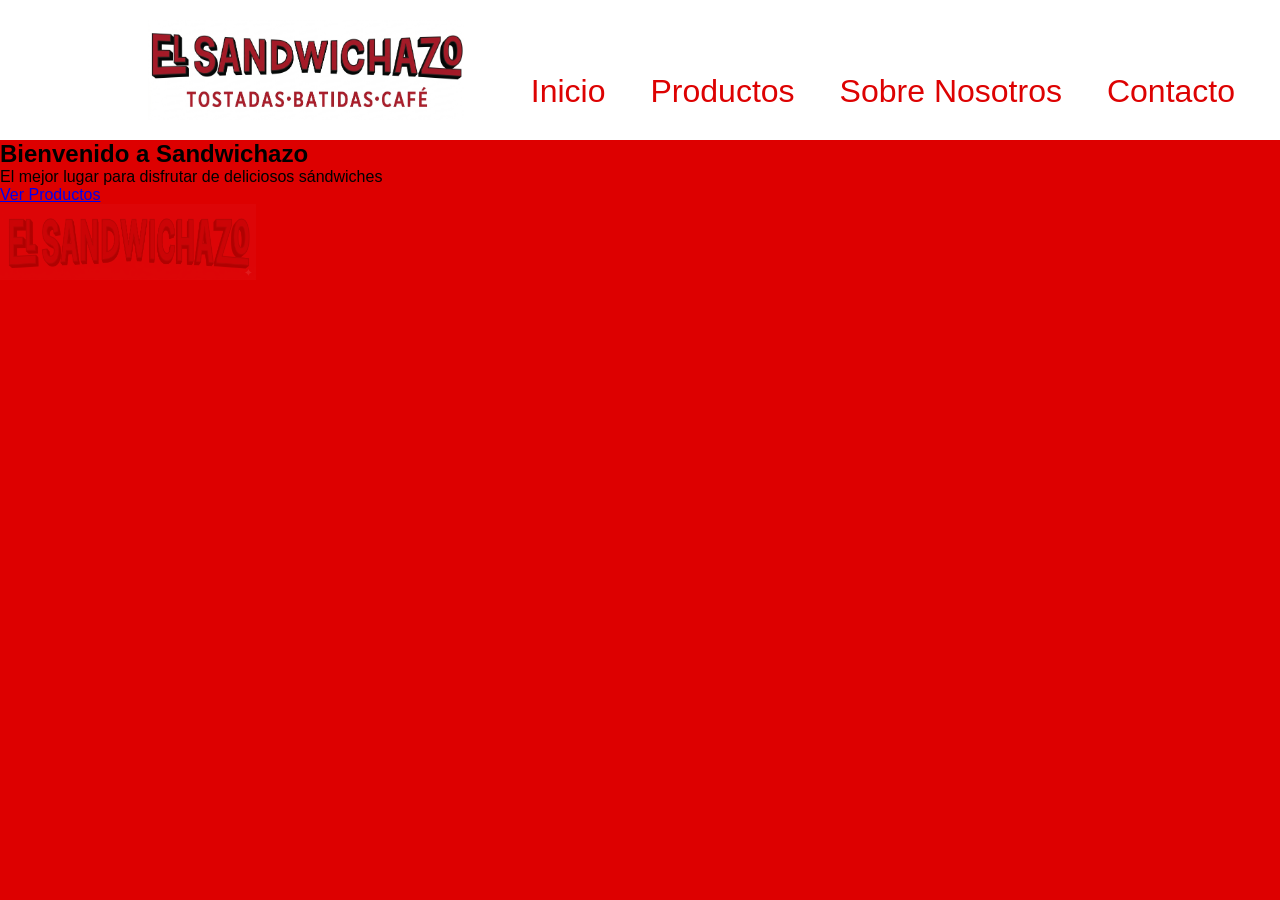
==== index.html @ 324aee23 "Inicio de proyecto" ====
<!DOCTYPE html>
<html lang="en">

<head>
    <meta charset="UTF-8">
    <meta name="viewport" content="width=device-width, initial-scale=1.0">
    <title>Sandwichazo - Home</title>
    <link rel="stylesheet" href="style.css">
    <link href="index.html" rel="stylesheet">
</head>

<body>

    <header>
        <nav>
            <div class="logo">
                <img src="imagenes/Sandwichazo.png" alt="Logo de Sandwichazo" class="logo">
            </div>

            <ul class="nav-links">
                <li><a href="index.html">Inicio</a></li>
                <li><a href="productos.html">Productos</a></li>
                <li><a href="nosotros.html">Sobre Nosotros</a></li>
                <li><a href="contacto.html">Contacto</a></li>
            </ul>
        </nav>
    </header>

    <main>

        <section class="hero">
            <h1>Bienvenido a Sandwichazo</h1>
            <p>El mejor lugar para disfrutar de deliciosos sándwiches</p>
            <a href="productos.html" class="btn">Ver Productos</a>
        </section>
    </main>

    <figure>
    <img src="imagenes/sandwichazo_fondo.png" class="hero-image">
    </figure>


</body>

</html>
---- style.css ----
* {
    margin: 0;
    padding: 0;
    box-sizing: border-box;
    font-family: 'Poppins', sans-serif;
}

nav {
    display: flex;
    justify-content: space-between;
    align-items: flex-end;
    padding: 20px;
    background-color: #ffffff;
    width: 100%;
}

body {
    background-color: #dd0000;
}

.logo {
    height: 100px;
    width: 380px;
    display: flex;
    align-self: flex-start;
    padding-left: 4rem;
}

.nav-links {
    display: flex;
    gap: 20px;
    list-style: none;
    text-decoration: none;
    font-size: large;
    padding: auto;
    justify-content: center;
}

li {
    text-decoration: none;
    color: #000000;
    font-size: 32px;
    padding-bottom: 10px;
    padding-right: 25px;
    color: #dd0202;
}

.nav-links a {
    display: flex;
    text-decoration: none;
    color: inherit;
    font-family: 'Poppins', sans-serif;
}

.hero-image {
    width: 20%;
    height: auto;
    background-image: url('imagenes/sandwichazo_fondo.png');
    background-repeat: repeat;
    background-size: 100% 100%;
    display: flex;
    opacity: 0.2;
}
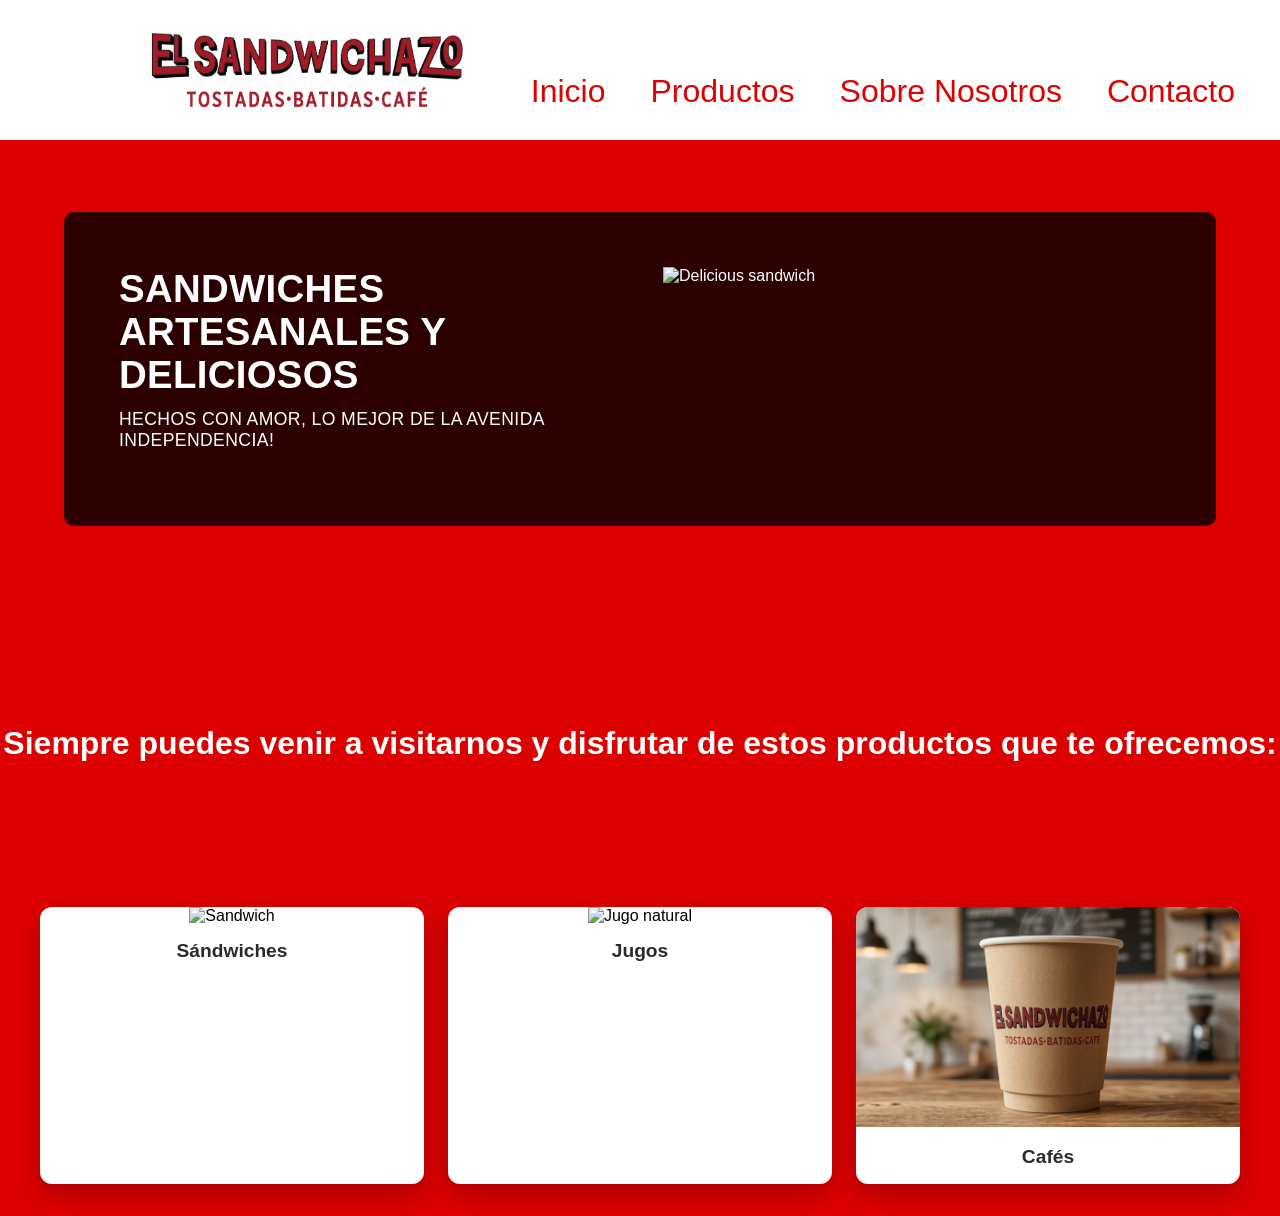
==== commit c47b7478: "-Creada pagina de inicio, que contiene una imagen principal, junto con algunas tarjetas que presenta" ====
--- a/index.html
+++ b/index.html
@@ -27,17 +27,50 @@
     </header>
 
     <main>
+        <section class="hero">
+            <div class="cuadro">
+                <div class="hero-content">
+                    <h1>SANDWICHES ARTESANALES Y DELICIOSOS</h1>
+                    <p>Hechos con amor, lo mejor de la Avenida Independencia! </p>
+                </div>
 
-        <section class="hero">
-            <h1>Bienvenido a Sandwichazo</h1>
-            <p>El mejor lugar para disfrutar de deliciosos sándwiches</p>
-            <a href="productos.html" class="btn">Ver Productos</a>
+                <figure>
+                    <img style="width: 500px; height: 500px;"
+                        src="https://www.eatingwell.com/thmb/P1XRLZT3T2YEkgQeO8FWQxSO1pw=/750x0/filters:no_upscale():max_bytes(150000):strip_icc():format(webp)/Avocado-Tomato-Chicken-Sandwich-1x1-4686_preview_maxWidth_4000_maxHeight_4000_ppi_300_quality_100-af42b0d8afce4c63ab17edfdfbf9eeb9.jpg"
+                        alt="Delicious sandwich">
+                </figure>
+            </div>
         </section>
+
+        <h2>Siempre puedes venir a visitarnos y disfrutar de estos productos que te ofrecemos:</h2>
+
+
+        <section class="show-productos">
+            <figure class="product-card">
+                <img src="https://pedidosya.dhmedia.io/image/pedidosya/products/1d7ec2e7-6eec-4224-a663-f5ba7743fb82.jpeg?quality=90&height=400&width=600&webp=1"
+                    alt="Sandwich">
+                <figcaption>Sándwiches</figcaption>
+
+            </figure>
+
+            <figure class="product-card">
+                <img src="https://pedidosya.dhmedia.io/image/pedidosya/products/8ef64801-d48d-48f1-a53e-c1a8937b8f50.jpeg?quality=90&height=400&width=600&webp=1"
+                    alt="Jugo natural">
+                <figcaption>Jugos</figcaption>
+
+            </figure>
+
+            <figure class="product-card">
+                <img src="imagenes/cafe_sandwichazo.png"
+                    alt="Cafe caliente">
+                <figcaption>Cafés</figcaption>
+
+            </figure>
+
+        </section>
+
+
     </main>
-
-    <figure>
-    <img src="imagenes/sandwichazo_fondo.png" class="hero-image">
-    </figure>
 
 
 </body>
--- a/style.css
+++ b/style.css
@@ -52,12 +52,120 @@
     font-family: 'Poppins', sans-serif;
 }
 
-.hero-image {
-    width: 20%;
-    height: auto;
-    background-image: url('imagenes/sandwichazo_fondo.png');
-    background-repeat: repeat;
-    background-size: 100% 100%;
+.hero {
+    width: min(1200px, 95%);
+    min-height: 380px;
+    margin: 1.5rem auto;
+    border-radius: 14px;
+    overflow: hidden;
     display: flex;
-    opacity: 0.2;
+    align-items: center;
+    padding: 2.5rem;
+    color: #ffffff;
+    background-size: cover;
+    background-position: center;
+}
+
+.hero-content {
+    max-width: 520px;
+}
+
+.hero-content h1 {
+    font-size: clamp(1.4rem, 4vw, 2.4rem);
+    line-height: 1.12;
+    font-weight: 700;
+    letter-spacing: 0.3px;
+    margin-bottom: 0.8rem;
+}
+
+.hero-content p {
+    font-size: clamp(0.9rem, 1.8vw, 1.1rem);
+    text-transform: uppercase;
+    letter-spacing: 0.4px;
+    margin-bottom: 1.25rem;
+}
+
+.hero-btn {
+    display: inline-block;
+    text-decoration: none;
+    background-color: #ffffff;
+    color: #222222;
+    font-weight: 700;
+    font-size: 0.9rem;
+    padding: 0.7rem 1.2rem;
+    border-radius: 999px;
+}
+
+.hero-btn:hover {
+    background-color: #f2f2f2;
+}
+
+@media (max-width: 1500px) {
+    .hero {
+        min-height: 300px;
+        padding: 1.5rem;
+        background-position: 60% center;
+    }
+}
+
+.cuadro {
+    width: 100%;
+    margin: 1.5rem auto;
+    display: flex;
+    gap: 1.5rem;
+    flex-wrap: nowrap;
+    border-radius: 10px;
+    padding: 55px;
+    background-color: rgba(0, 0, 0, 0.8);
+}
+
+h2 {
+    color: #ffffff;
+    font-size: 2rem;
+    margin-bottom: 2rem;
+    padding-bottom: 3cm;
+    margin-top: 4cm;
+    text-align: center;
+}
+
+.show-productos {
+    width: min(1200px, 94%);
+    margin: 0 auto 2rem;
+    display: grid;
+    grid-template-columns: repeat(3, minmax(0, 1fr));
+    gap: 1.5rem;
+}
+
+.product-card {
+    background-color: #ffffff;
+    border-radius: 12px;
+    overflow: hidden;
+    text-align: center;
+    padding-bottom: 1rem;
+    box-shadow: 0 10px 24px rgba(0, 0, 0, 0.24);
+}
+
+.product-card img {
+    width: 100%;
+    height: 220px;
+    object-fit: cover;
+}
+
+.product-card figcaption {
+    margin-top: 0.9rem;
+    font-size: 1.2rem;
+    font-weight: 700;
+    color: #2a2a2a;
+}
+
+.product-card p {
+    margin-top: 0.35rem;
+    font-size: 1rem;
+    color: #5a5a5a;
+}
+
+@media (max-width: 900px) {
+    .show-productos {
+        grid-template-columns: 1fr;
+    }
 }
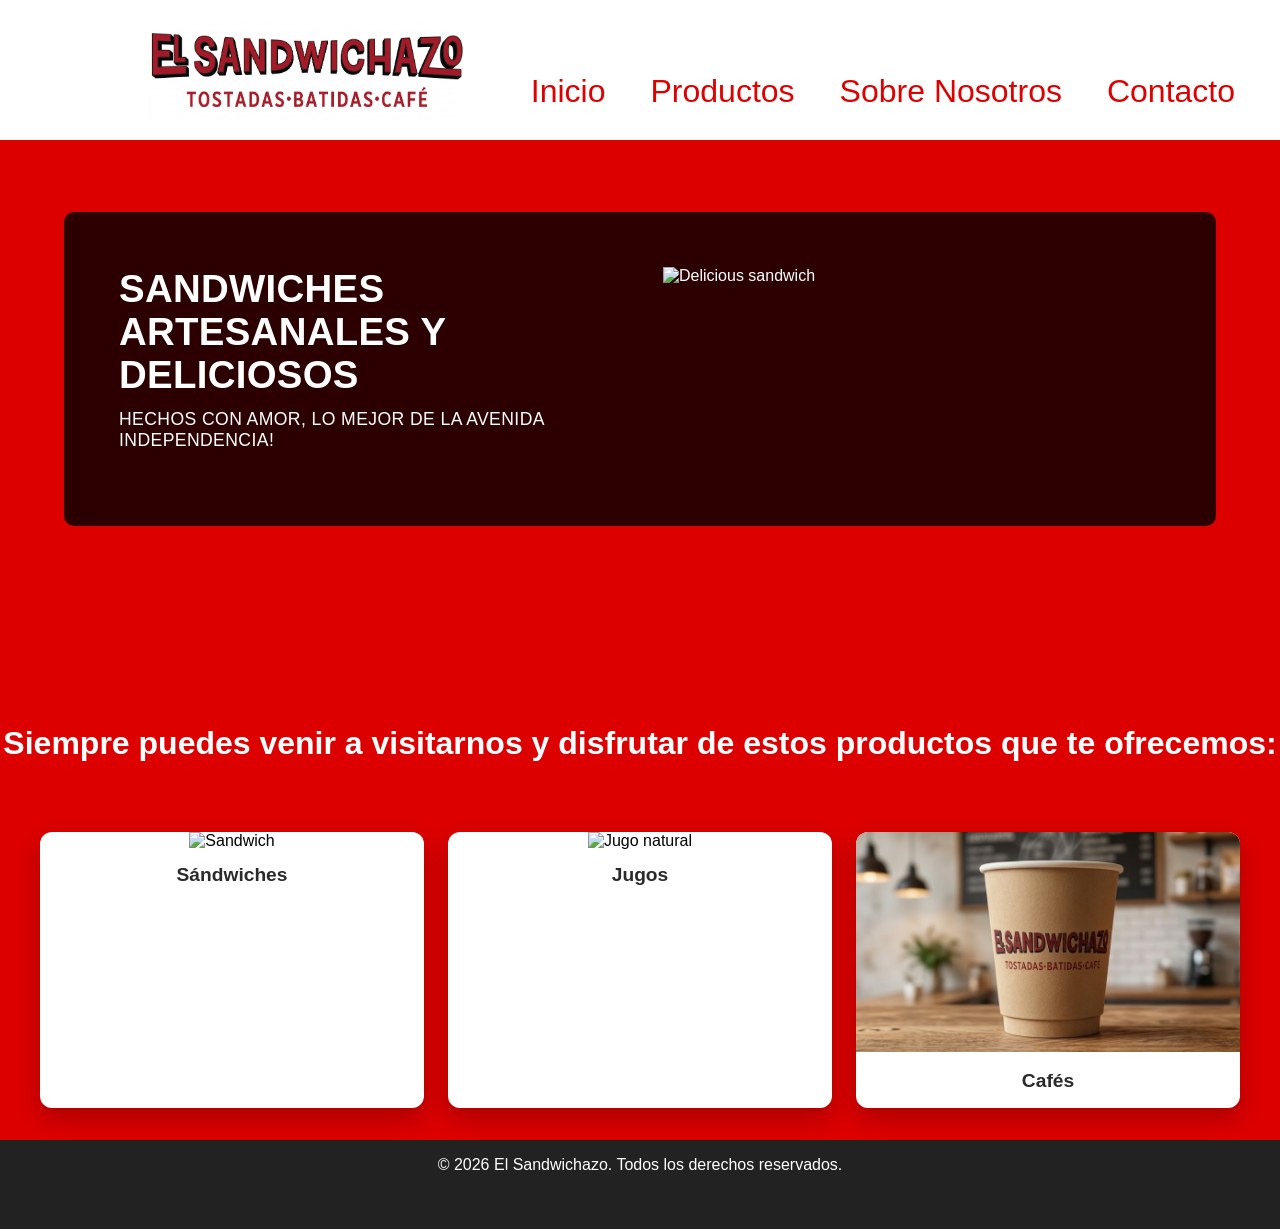
==== commit 5632ffcb: "Agregado Footer de pagina" ====
--- a/index.html
+++ b/index.html
@@ -7,6 +7,7 @@
     <title>Sandwichazo - Home</title>
     <link rel="stylesheet" href="style.css">
     <link href="index.html" rel="stylesheet">
+    <script src="https://kit.fontawesome.com/d42cd7ebcb.js" crossorigin="anonymous"></script>
 </head>
 
 <body>
@@ -70,6 +71,17 @@
         </section>
 
 
+        <footer>
+            <p>&copy; 2026 El Sandwichazo. Todos los derechos reservados.</p>
+
+            <div class="socials">
+                    <a href="#" aria-label="Twitter"><i class="fa-brands fa-twitter"></i></a>
+                    <a href="#" aria-label="Instagram"><i class="fa-brands fa-instagram"></i></a>
+                    <a href="#" aria-label="Facebook"><i class="fa-brands fa-facebook"></i></a>
+                </div>
+        </footer>
+
+
     </main>
 
 
--- a/style.css
+++ b/style.css
@@ -123,7 +123,7 @@
     color: #ffffff;
     font-size: 2rem;
     margin-bottom: 2rem;
-    padding-bottom: 3cm;
+    padding-bottom: 1cm;
     margin-top: 4cm;
     text-align: center;
 }
@@ -168,4 +168,38 @@
     .show-productos {
         grid-template-columns: 1fr;
     }
+}
+
+footer {
+    background-color: #222222;
+    color: #ffffff;
+    text-align: center;
+    padding: 1rem 0;
+    margin-top: 2rem;
+}
+
+footer p {
+    margin-bottom: 2.4rem;
+}
+
+.socials {
+    display: flex;
+    align-items: center;
+    font-size: 3.8rem;
+    gap: 16px;
+    margin-left: auto;
+    justify-content: center;
+    
+}
+
+.socials a {
+    color: #dce5f1;
+    text-decoration: none;
+    font-size: 1.2rem;
+    transition: color 0.2s ease;
+    font-size: 16px;
+}
+
+.socials a:hover {
+    color: #ffffff;
 }
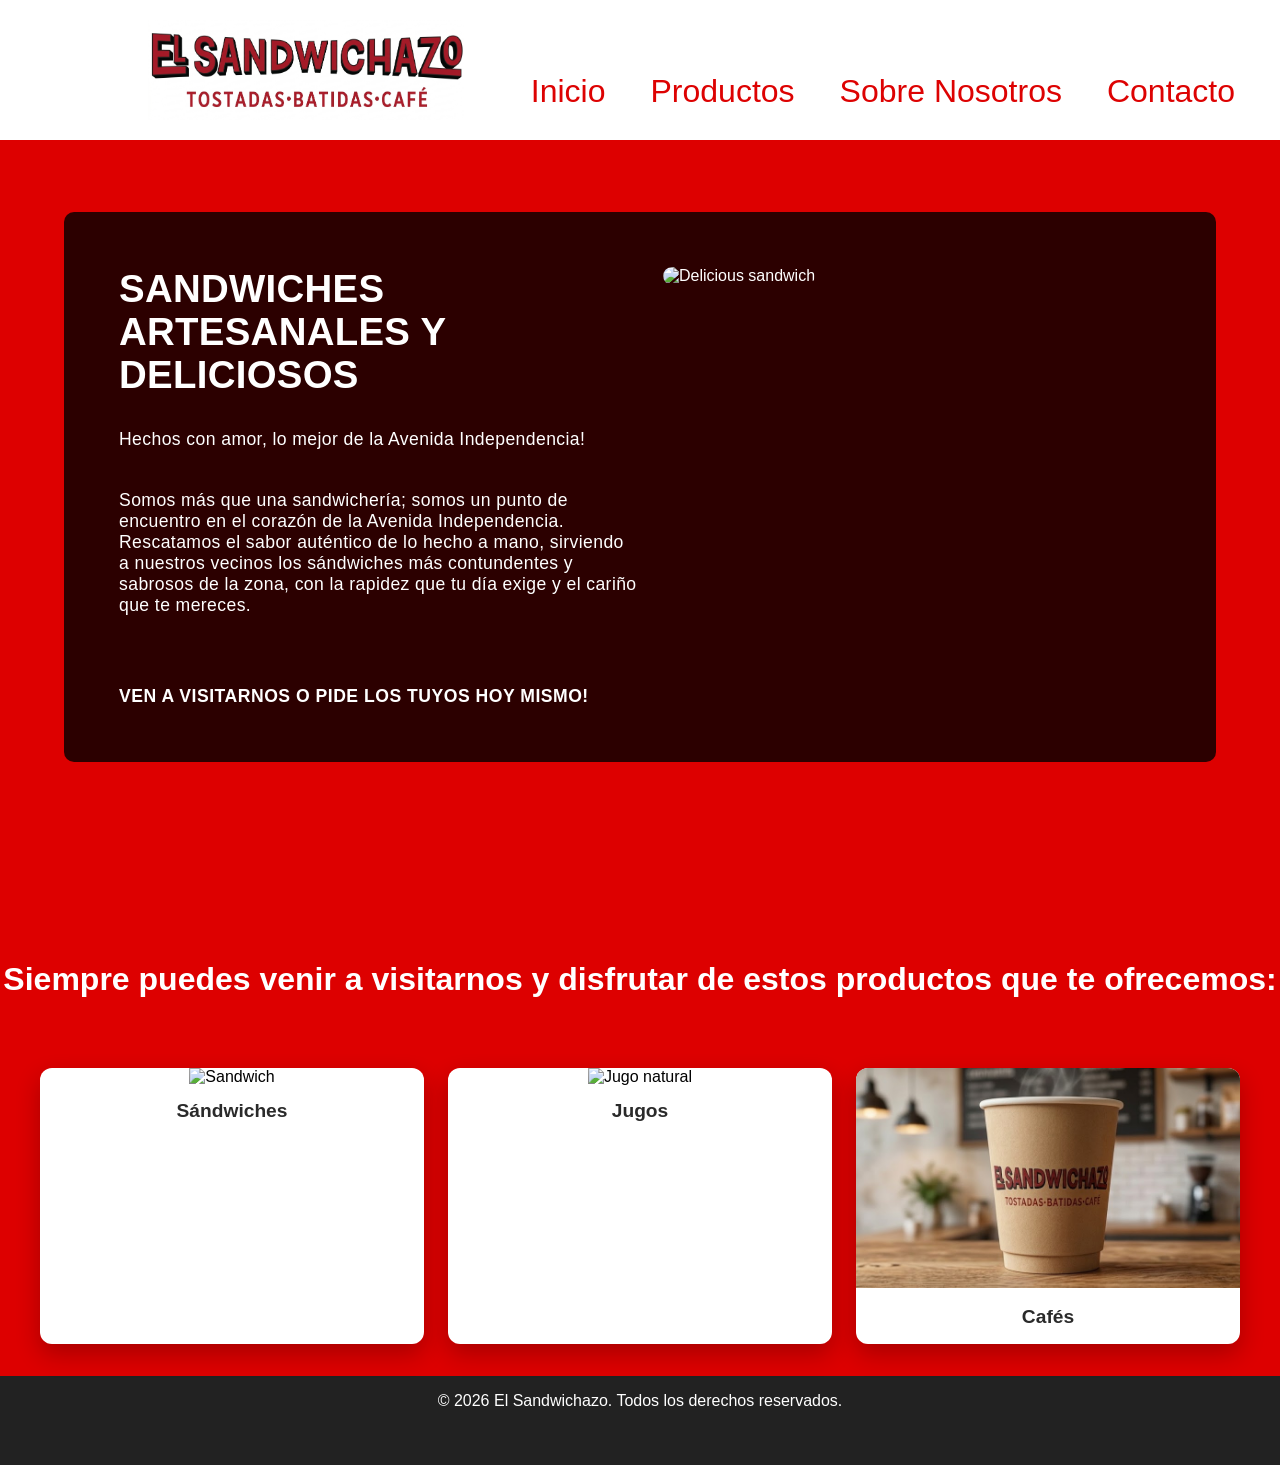
==== commit 06bb9c37: "-Agregado effecto hover a los links de navegacion -Agregado texto de relleno en pantalla inicio." ====
--- a/index.html
+++ b/index.html
@@ -33,10 +33,18 @@
                 <div class="hero-content">
                     <h1>SANDWICHES ARTESANALES Y DELICIOSOS</h1>
                     <p>Hechos con amor, lo mejor de la Avenida Independencia! </p>
+
+                    <p>Somos más que una sandwichería; somos un punto de encuentro en el corazón de la Avenida
+                        Independencia. Rescatamos el sabor auténtico de lo hecho a mano, sirviendo a nuestros vecinos
+                        los sándwiches más contundentes y sabrosos de la zona, con la rapidez que tu día exige y el
+                        cariño que te mereces.</p>
+
+                    <strong>Ven a visitarnos o pide los tuyos hoy mismo!</strong>
+
                 </div>
 
                 <figure>
-                    <img style="width: 500px; height: 500px;"
+                    <img style="width: 500px; height: 500px; border-radius: 10px;"
                         src="https://www.eatingwell.com/thmb/P1XRLZT3T2YEkgQeO8FWQxSO1pw=/750x0/filters:no_upscale():max_bytes(150000):strip_icc():format(webp)/Avocado-Tomato-Chicken-Sandwich-1x1-4686_preview_maxWidth_4000_maxHeight_4000_ppi_300_quality_100-af42b0d8afce4c63ab17edfdfbf9eeb9.jpg"
                         alt="Delicious sandwich">
                 </figure>
@@ -62,8 +70,7 @@
             </figure>
 
             <figure class="product-card">
-                <img src="imagenes/cafe_sandwichazo.png"
-                    alt="Cafe caliente">
+                <img src="imagenes/cafe_sandwichazo.png" alt="Cafe caliente">
                 <figcaption>Cafés</figcaption>
 
             </figure>
@@ -75,10 +82,10 @@
             <p>&copy; 2026 El Sandwichazo. Todos los derechos reservados.</p>
 
             <div class="socials">
-                    <a href="#" aria-label="Twitter"><i class="fa-brands fa-twitter"></i></a>
-                    <a href="#" aria-label="Instagram"><i class="fa-brands fa-instagram"></i></a>
-                    <a href="#" aria-label="Facebook"><i class="fa-brands fa-facebook"></i></a>
-                </div>
+                <a href="#" aria-label="Twitter"><i class="fa-brands fa-twitter"></i></a>
+                <a href="#" aria-label="Instagram"><i class="fa-brands fa-instagram"></i></a>
+                <a href="#" aria-label="Facebook"><i class="fa-brands fa-facebook"></i></a>
+            </div>
         </footer>
 
 
--- a/style.css
+++ b/style.css
@@ -43,6 +43,11 @@
     padding-bottom: 10px;
     padding-right: 25px;
     color: #dd0202;
+}
+
+li:hover {
+    color: #000000;
+    transition: color 0.4s ease;
 }
 
 .nav-links a {
@@ -80,9 +85,18 @@
 
 .hero-content p {
     font-size: clamp(0.9rem, 1.8vw, 1.1rem);
-    text-transform: uppercase;
     letter-spacing: 0.4px;
     margin-bottom: 1.25rem;
+    padding-top: 20px;
+}
+
+.hero-content strong {
+    font-size: clamp(0.9rem, 1.8vw, 1.1rem);
+    letter-spacing: 0.5px;
+    padding-top: 50px;
+    align-items: center;
+    display: flex;
+    text-transform: uppercase;
 }
 
 .hero-btn {
